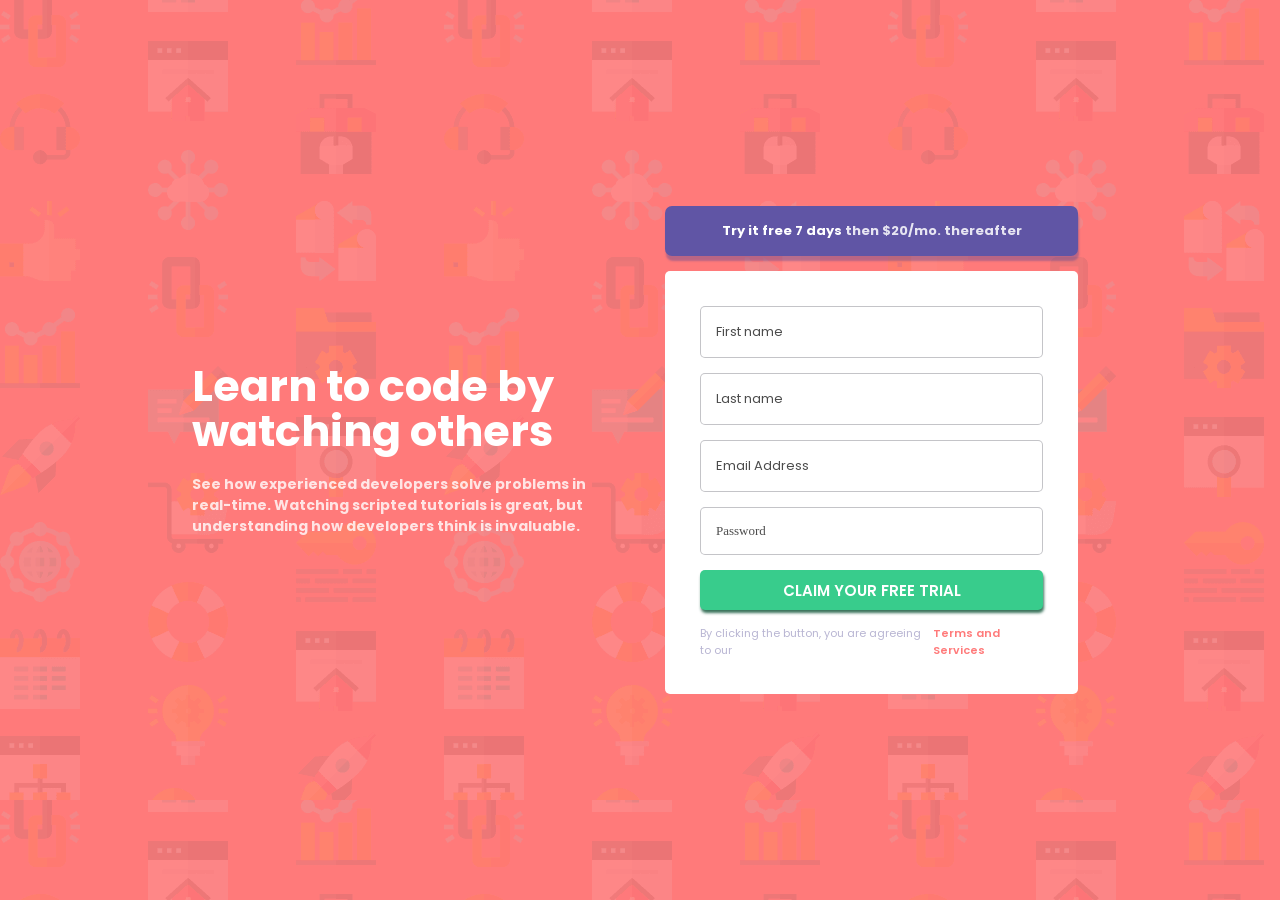
==== index.html @ 48954301 "changed dir" ====
<!DOCTYPE html>
<html lang="en">
  <head>
    <meta charset="UTF-8" />
    <meta name="viewport" content="width=device-width, initial-scale=1.0" />
    <!-- displays site properly based on user's device -->

    <link
      rel="icon"
      type="image/png"
      sizes="32x32"
      href="./images/favicon-32x32.png"
    />
    <link rel="stylesheet" href="style.css" />
    <link rel="preconnect" href="https://fonts.googleapis.com" />
    <link rel="preconnect" href="https://fonts.gstatic.com" crossorigin />
    <link
      href="https://fonts.googleapis.com/css2?family=Poppins:wght@400;500;600;700&display=swap"
      rel="stylesheet"
    />
    <title>Sign Up</title>
  </head>
  <body>
    <main class="">
      <div class="main">
        <div class="first">
          <div class="desc">
            <h1>Learn to code by watching others</h1>
            <h4>See how experienced developers solve problems in real-time. Watching scripted tutorials is great, 
              but understanding how developers think is invaluable.</h4>
          </div>
        </div>
        <div class="second">
          <div class="sub-second">
            <h5 class="bold">Try it free 7 days</h5>
            <h5>then $20/mo. thereafter</h5>   
          </div>
          <div class="form-container">
            <form>
              <input type="text"  placeholder="First name">
              <input type="text"  placeholder="Last name" class="spaced">
              <input type="email" placeholder="Email Address" class="spaced">
              <input type="password" placeholder="Password" class="spaced">
              <a href="#"><button class="spaced">
                CLAIM YOUR FREE TRIAL 
              </button></a>
              <span class="spaced">By clicking the button, you are agreeing to our <a href="#">Terms and Services</a></span>
            </form>
          </div>
        </div>
      </div>
    </main>
  </body>
</html>
---- style.css ----
* {
  padding: 0;
  margin: 0;
  box-sizing: border-box;
  font-family: "Poppins", sans-serif;
}
body,
html {
  height: 100%;
}
.bdr {
  border: 2px solid black;
}
body {
  background: url(./images/bg-intro-mobile.png) hsl(0, 100%, 74%);
}
main {
  width: 100%;
  display: flex;
  justify-content: center;
  align-items: center;
}
.main {
  display: flex;
  flex-direction: column;
}
.first {
  display: flex;
  justify-content: center;
  align-items: center;
}
.desc {
  margin-top: 40px;
  padding: 12px;
  text-align: center;
  color: hsl(0, 0%, 100%);
}
h1 {
  font-size: 30px;
  line-height: 30px;
  font-weight: 700;
}
h4 {
  font-size: 15px;
  margin-top: 20px;
  color: hsl(0, 0%, 100%, 0.8);
}
.second {
  display: flex;
  flex-direction: column;
  margin-top: 20px;
  justify-content: center;
  align-items: center;
  padding: 10px;
}
.sub-second {
  background: hsl(248, 32%, 49%);
  width: 94%;
  color: hsl(0, 0%, 100%, 0.85);
  display: flex;
  flex-direction: column;
  padding: 15px;
  justify-content: center;
  align-items: center;
  border-radius: 7px;
  box-shadow: 1px 5px 2px hsl(247, 35%, 43%,0.4);
}
.sub-second h5 {
  font-size: 13px;
}
.sub-second :nth-child(2) {
  margin-left: 3px;
}
.bold {
  color: hsl(0, 0%, 100%);
}
.form-container {
  margin-top: 25px;
  border-radius: 5px;
}
/* .sub-second, .form-container{
  width: 90%;
} */
.spaced {
  margin-top: 15px;
}
form {
  display: flex;
  flex-direction: column;
  padding: 35px;
  background: hsl(0, 0%, 100%);
  border-radius: 5px;
}
input {
  padding: 15px;
  outline: 0;
  border: 1px solid hsl(249, 10%, 26%, 0.3);
  border-radius: 5px;
  font-size: 13px;
  color: black;
  /* padding-left: 15px; */
}
input[type="password"] {
  font-family: Verdana;
}
::placeholder {
  color: hsl(0,0%,0%, 0.7);
  font-weight: 400;
}
button {
  width: 100%;
  cursor: pointer;
  height: 40px;
  font-weight: 600;
  font-size: 15px;
  color: hsl(0, 0%, 100%);
  background: hsl(154, 59%, 51%);
  border: 0;
  outline: 0;
  border-radius: 5px;
  box-shadow: 1px 3px 3px hsl(154, 33%, 34%);
}
button:hover{
  background: hsl(154, 56%, 40%);
}
span{
    display: flex;
    flex-direction: column;
    font-size: 11px;
    justify-content: center;
    align-items: center;
    color: hsl(246, 25%, 77%);
}
a{
    text-decoration: none;
    color: hsl(0, 100%, 74%);
    font-weight: 600;
}
a:hover{
  text-decoration: underline solid hsl(0, 100%, 74%);
}
@media screen and (min-width: 1028px) {
  body {
    background: url(./images/bg-intro-desktop.png) hsl(0, 100%, 74%);
  }
  main {
    width: 100%;
    height: 100vh;
  }
  .main {
    width: 70%;
    /* remove this height later */
    /* height: 63%; */
    display: grid;
    grid-template-columns: 1fr 1fr;
    grid-column-gap: 30px;
  }
  .desc {
    margin-top: 0px;
    padding: 0px;
    text-align: left;
  }
  h1 {
    font-size: 43px;
    line-height: 45px;
    font-weight: 700;
  }
  h4 {
    font-size: 14px;
    margin-top: 20px;
  }
  .second {
    margin-top: 0;
  }
  /* .sub-second, .form-container{
    width: 100%;
  } */
  .sub-second {
    flex-direction: row;
    width: 100%;
  }
  .form-container {
    margin-top: 15px;
  }
  span{
    flex-direction: row;
  }
  span a{
    margin-left: 3px;
  }
}
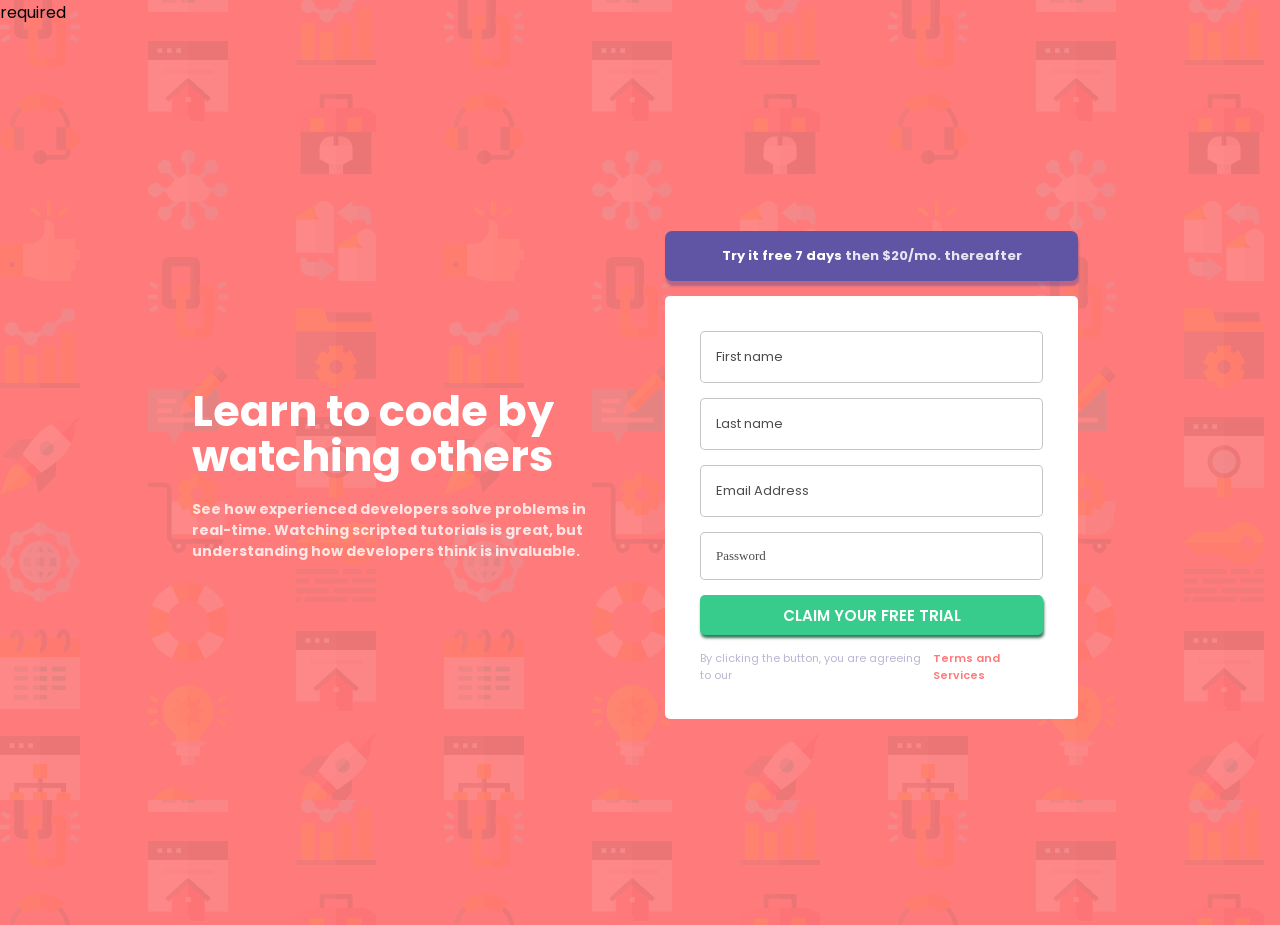
==== commit 6c8ceb8b: "make the input required" ====
--- a/index.html
+++ b/index.html
@@ -1,4 +1,4 @@
-<!DOCTYPE html>
+ required<!DOCTYPE html>
 <html lang="en">
   <head>
     <meta charset="UTF-8" />
@@ -37,10 +37,10 @@
           </div>
           <div class="form-container">
             <form>
-              <input type="text"  placeholder="First name">
-              <input type="text"  placeholder="Last name" class="spaced">
-              <input type="email" placeholder="Email Address" class="spaced">
-              <input type="password" placeholder="Password" class="spaced">
+              <input type="text"  placeholder="First name" required>
+              <input type="text"  placeholder="Last name" class="spaced" required>
+              <input type="email" placeholder="Email Address" class="spaced" required>
+              <input type="password" placeholder="Password" class="spaced" required>
               <a href="#"><button class="spaced">
                 CLAIM YOUR FREE TRIAL 
               </button></a>
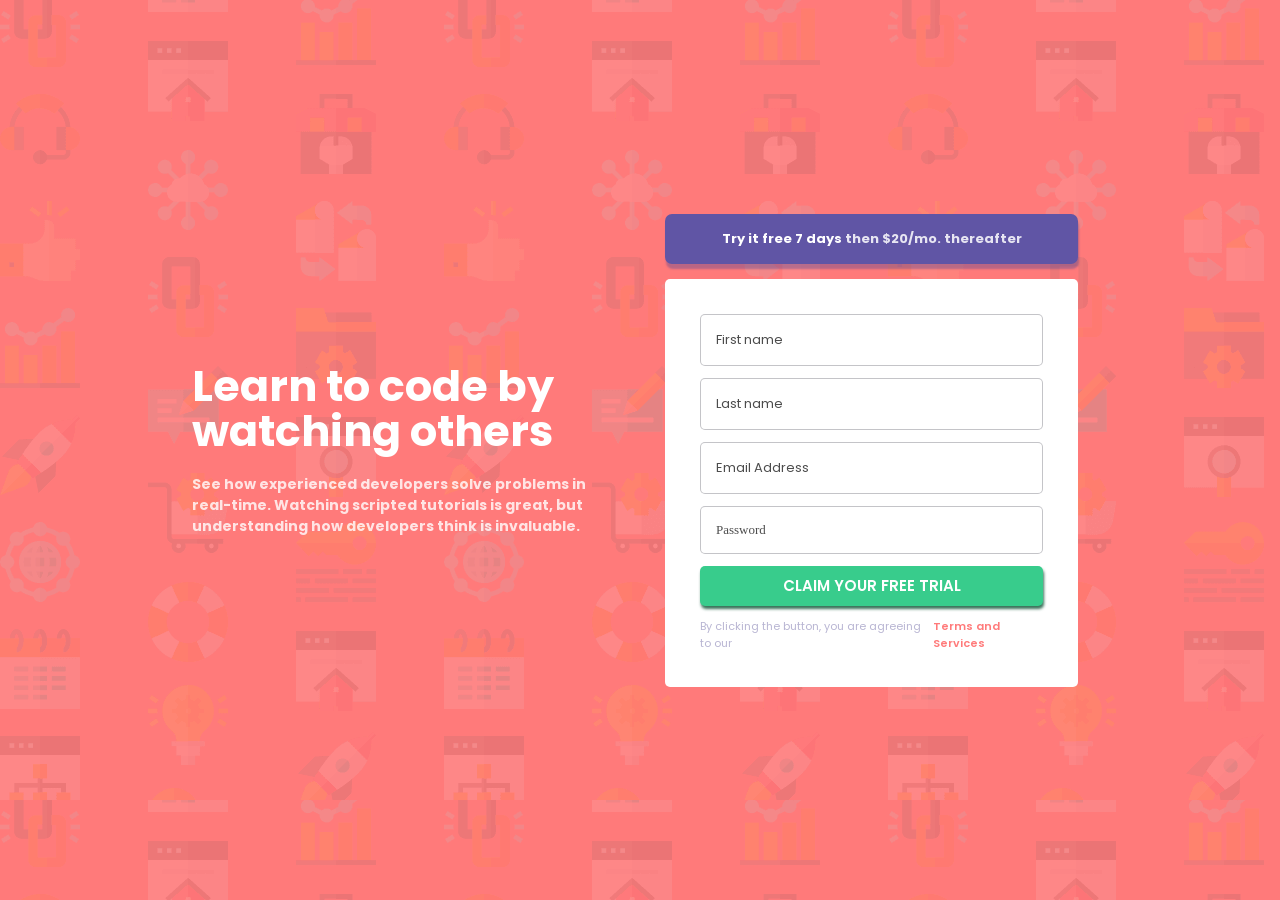
==== commit f82bdcc7: "added form validation" ====
--- a/index.html
+++ b/index.html
@@ -1,4 +1,4 @@
- required<!DOCTYPE html>
+<!DOCTYPE html>
 <html lang="en">
   <head>
     <meta charset="UTF-8" />
@@ -36,19 +36,24 @@
             <h5>then $20/mo. thereafter</h5>   
           </div>
           <div class="form-container">
-            <form>
-              <input type="text"  placeholder="First name" required>
-              <input type="text"  placeholder="Last name" class="spaced" required>
-              <input type="email" placeholder="Email Address" class="spaced" required>
-              <input type="password" placeholder="Password" class="spaced" required>
-              <a href="#"><button class="spaced">
+            <form id="form1">
+              <input type="text"  placeholder="First name" id="fname">
+              <i><p class="error fname">First Name cannot be empty!</p></i>
+              <input type="text"  placeholder="Last name" class="spaced" id="lname">
+              <i><p class="error lname">Last Name cannot be empty!</p></i>
+              <input type="email" placeholder="Email Address" class="spaced" id="email">
+              <i><p class="error email">Looks Like this is not an email!</p></i>
+              <input type="password" placeholder="Password" class="spaced" id="password">
+              <i><p class="error password">Password cannot be empty!</p></i>
+              <button class="spaced" type="submit" form="form1">
                 CLAIM YOUR FREE TRIAL 
-              </button></a>
+              </button>
               <span class="spaced">By clicking the button, you are agreeing to our <a href="#">Terms and Services</a></span>
             </form>
           </div>
         </div>
       </div>
     </main>
+    <script src="script.js"></script>
   </body>
 </html>
--- a/style.css
+++ b/style.css
@@ -63,7 +63,7 @@
   justify-content: center;
   align-items: center;
   border-radius: 7px;
-  box-shadow: 1px 5px 2px hsl(247, 35%, 43%,0.4);
+  box-shadow: 1px 5px 2px #50479466;
 }
 .sub-second h5 {
   font-size: 13px;
@@ -83,6 +83,14 @@
 } */
 .spaced {
   margin-top: 15px;
+}
+p{
+  font-size: 10px;
+  margin-top: 5px;
+  color: hsl(0, 100%, 74%);
+  text-align: end;
+  font-weight: 500;
+  display: none;
 }
 form {
   display: flex;
@@ -154,6 +162,7 @@
     display: grid;
     grid-template-columns: 1fr 1fr;
     grid-column-gap: 30px;
+    /* padding: 30px; */
   }
   .desc {
     margin-top: 0px;
@@ -171,6 +180,7 @@
   }
   .second {
     margin-top: 0;
+    /* padding: 0; */
   }
   /* .sub-second, .form-container{
     width: 100%;
@@ -182,6 +192,9 @@
   .form-container {
     margin-top: 15px;
   }
+  .spaced{
+    margin-top: 12px;
+  }
   span{
     flex-direction: row;
   }
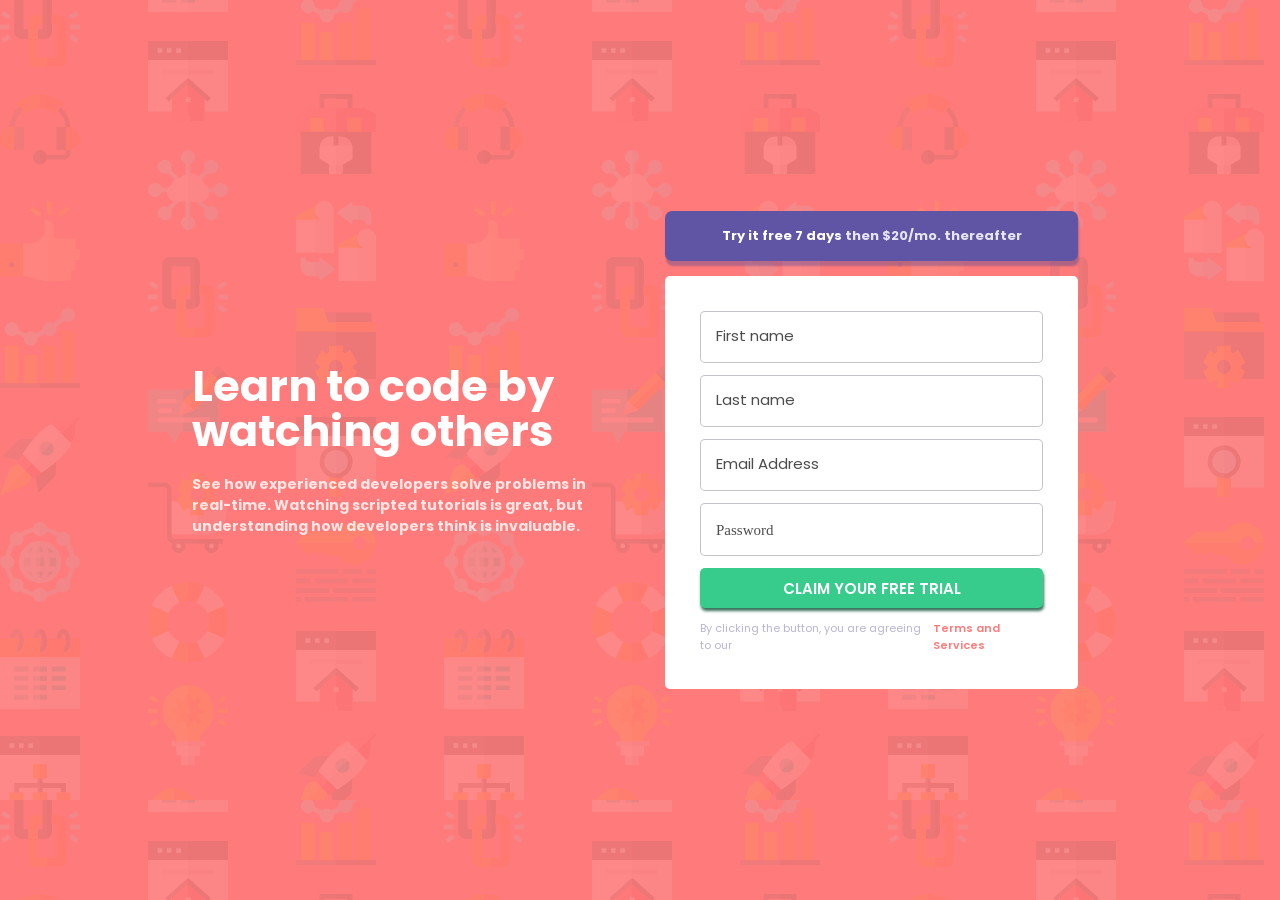
==== commit 2cb2a127: "refactored" ====
--- a/index.html
+++ b/index.html
@@ -36,7 +36,8 @@
             <h5>then $20/mo. thereafter</h5>   
           </div>
           <div class="form-container">
-            <form id="form1">
+            <form id="form1" novalidate>
+              <i><p class="sucess">Your Data has been saved sucessfully!!!</p></i>
               <input type="text"  placeholder="First name" id="fname">
               <i><p class="error fname">First Name cannot be empty!</p></i>
               <input type="text"  placeholder="Last name" class="spaced" id="lname">
--- a/style.css
+++ b/style.css
@@ -19,6 +19,8 @@
   display: flex;
   justify-content: center;
   align-items: center;
+  /* I used 100vh because i needed to position the items well */
+  height: auto;
 }
 .main {
   display: flex;
@@ -84,12 +86,22 @@
 .spaced {
   margin-top: 15px;
 }
-p{
+p{ 
+  font-weight: 500;
+}
+form .error{
   font-size: 10px;
+  text-align: end;
   margin-top: 5px;
   color: hsl(0, 100%, 74%);
-  text-align: end;
-  font-weight: 500;
+}
+form .sucess{
+  font-size: 11px;
+  color: hsl(154, 59%, 51%);
+  text-align: center;
+  margin-bottom: 5px;
+}
+.error, .sucess{
   display: none;
 }
 form {
@@ -110,10 +122,12 @@
 }
 input[type="password"] {
   font-family: Verdana;
+  font-size: 18px;
 }
 ::placeholder {
   color: hsl(0,0%,0%, 0.7);
   font-weight: 400;
+  font-size: 15px;
 }
 button {
   width: 100%;
@@ -147,6 +161,11 @@
 a:hover{
   text-decoration: underline solid hsl(0, 100%, 74%);
 }
+@media screen and (min-width: 500px) and (max-width: 1028px) {
+  .sub-second{
+    width: 400px;
+  }
+}
 @media screen and (min-width: 1028px) {
   body {
     background: url(./images/bg-intro-desktop.png) hsl(0, 100%, 74%);
